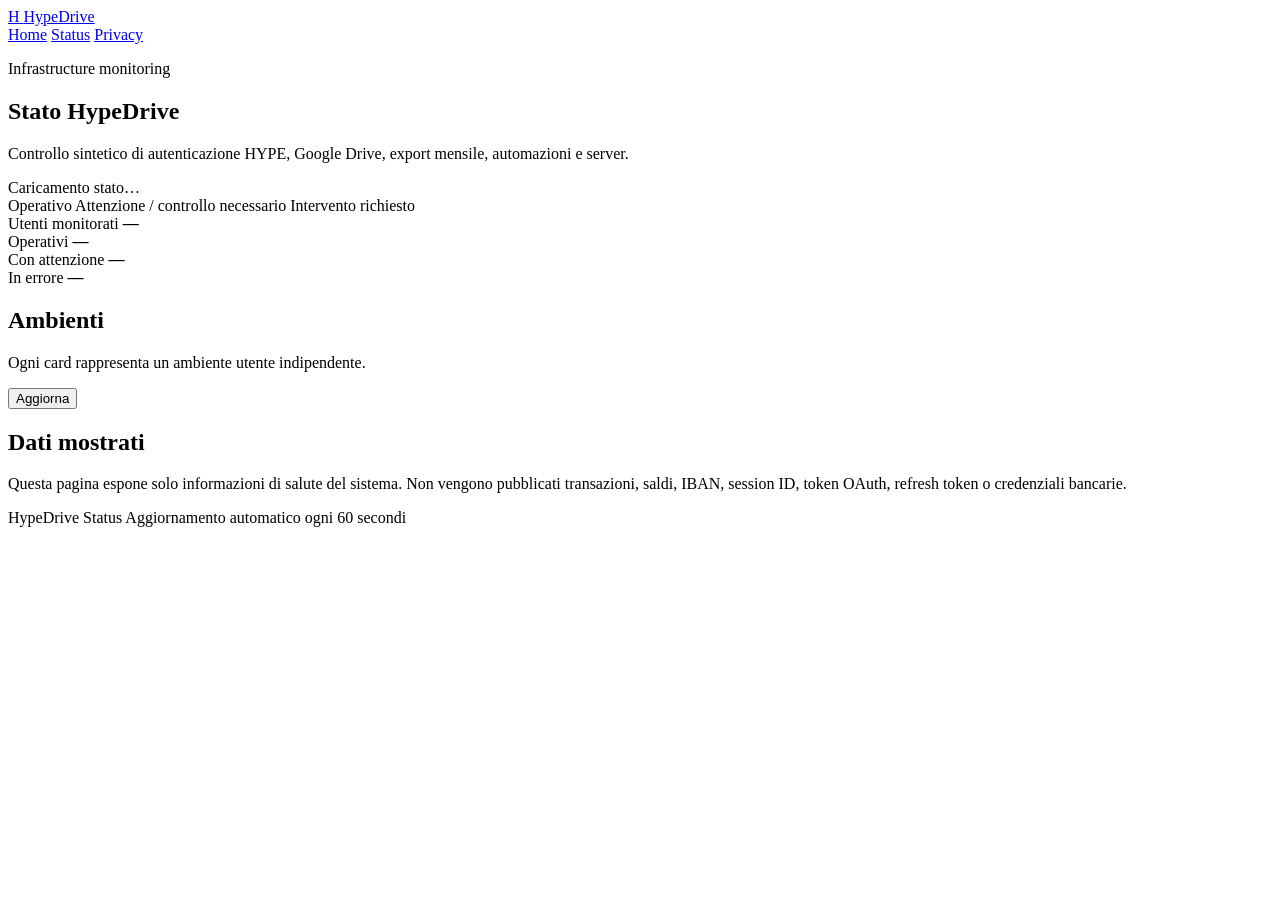
==== status/index.html @ 73c5b18c "Add scalable HypeDrive status dashboard" ====
<!doctype html>
<html lang="it">
<head>
  <meta charset="utf-8">
  <meta name="viewport" content="width=device-width, initial-scale=1">
  <meta name="color-scheme" content="light dark">
  <meta name="description" content="Dashboard pubblica di stato dell'infrastruttura HypeDrive.">
  <title>HypeDrive Status</title>
  <link rel="stylesheet" href="assets/status.css">
</head>
<body>
  <header class="topbar">
    <div class="shell topbar-inner">
      <a class="brand" href="../index.html" aria-label="HypeDrive home">
        <span class="brand-mark" aria-hidden="true">H</span>
        <span>HypeDrive</span>
      </a>
      <nav class="topnav" aria-label="Navigazione principale">
        <a href="../index.html">Home</a>
        <a class="active" href="./">Status</a>
        <a href="../privacy.html">Privacy</a>
      </nav>
    </div>
  </header>

  <main class="shell page">
    <section class="hero">
      <div>
        <p class="eyebrow">Infrastructure monitoring</p>
        <h1>Stato HypeDrive</h1>
        <p class="hero-copy">Controllo sintetico di autenticazione HYPE, Google Drive, export mensile, automazioni e server.</p>
      </div>
      <div id="global-state" class="global-state state-orange" aria-live="polite">
        <span class="status-dot" aria-hidden="true"></span>
        <span id="global-state-label">Caricamento stato…</span>
      </div>
    </section>

    <section class="legend" aria-label="Legenda stati">
      <span><i class="legend-dot green"></i>Operativo</span>
      <span><i class="legend-dot orange"></i>Attenzione / controllo necessario</span>
      <span><i class="legend-dot red"></i>Intervento richiesto</span>
    </section>

    <section class="summary-grid" aria-label="Riepilogo">
      <article class="summary-card">
        <span class="summary-label">Utenti monitorati</span>
        <strong id="summary-users">—</strong>
      </article>
      <article class="summary-card">
        <span class="summary-label">Operativi</span>
        <strong id="summary-green">—</strong>
      </article>
      <article class="summary-card">
        <span class="summary-label">Con attenzione</span>
        <strong id="summary-orange">—</strong>
      </article>
      <article class="summary-card">
        <span class="summary-label">In errore</span>
        <strong id="summary-red">—</strong>
      </article>
    </section>

    <section class="section-heading">
      <div>
        <h2>Ambienti</h2>
        <p>Ogni card rappresenta un ambiente utente indipendente.</p>
      </div>
      <button id="refresh-button" class="refresh-button" type="button">Aggiorna</button>
    </section>

    <div id="users-grid" class="users-grid" aria-live="polite"></div>

    <section class="security-note">
      <h2>Dati mostrati</h2>
      <p>Questa pagina espone solo informazioni di salute del sistema. Non vengono pubblicati transazioni, saldi, IBAN, session ID, token OAuth, refresh token o credenziali bancarie.</p>
    </section>
  </main>

  <footer class="footer">
    <div class="shell footer-inner">
      <span>HypeDrive Status</span>
      <span id="page-updated">Aggiornamento automatico ogni 60 secondi</span>
    </div>
  </footer>

  <script src="assets/status.js" defer></script>
</body>
</html>
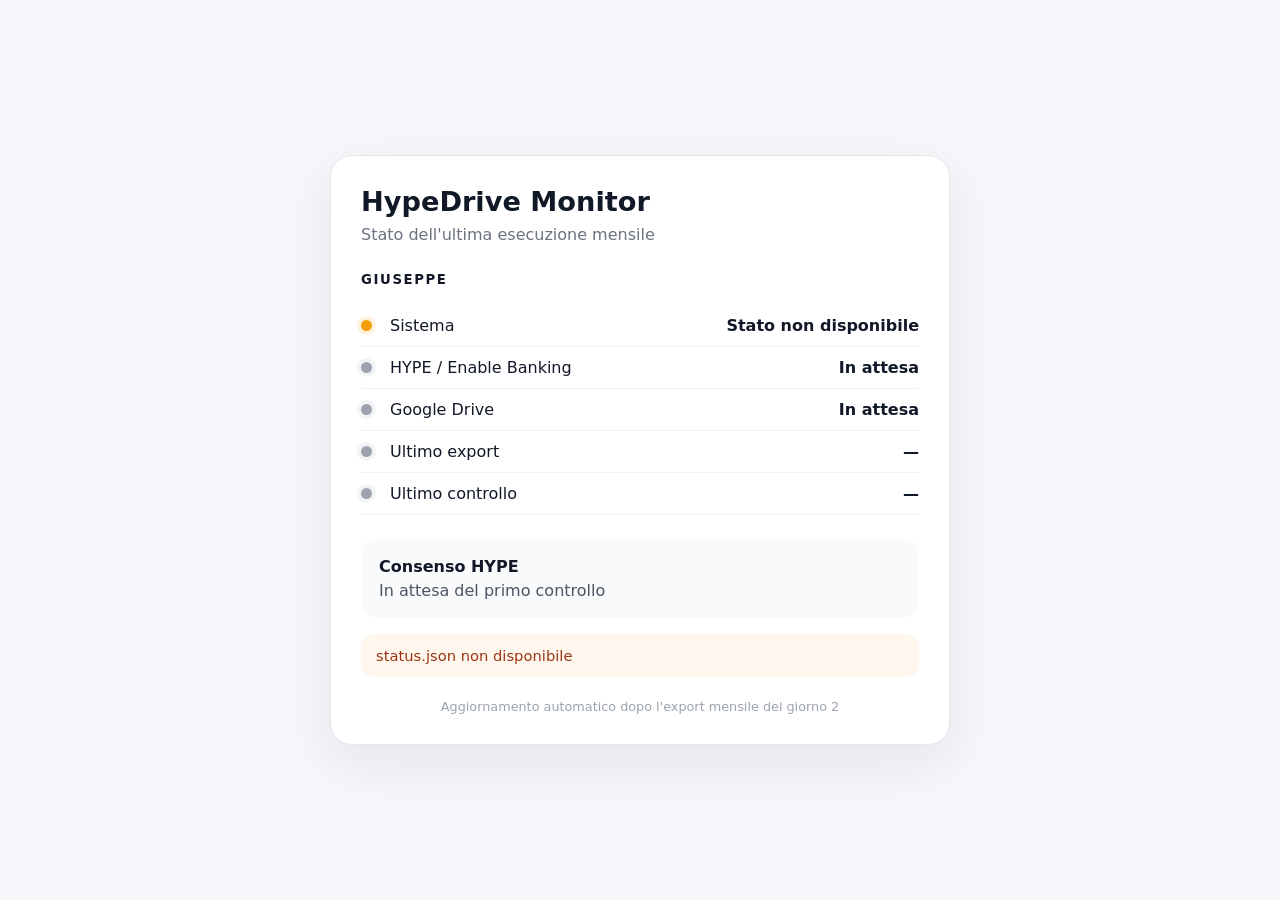
==== commit 2d8d8eb1: "Simplify HypeDrive status dashboard" ====
--- a/status/index.html
+++ b/status/index.html
@@ -2,88 +2,88 @@
 <html lang="it">
 <head>
   <meta charset="utf-8">
-  <meta name="viewport" content="width=device-width, initial-scale=1">
+  <meta name="viewport" content="width=device-width,initial-scale=1">
   <meta name="color-scheme" content="light dark">
-  <meta name="description" content="Dashboard pubblica di stato dell'infrastruttura HypeDrive.">
-  <title>HypeDrive Status</title>
-  <link rel="stylesheet" href="assets/status.css">
+  <title>HypeDrive Monitor</title>
+  <style>
+    :root{font-family:Inter,ui-sans-serif,system-ui,-apple-system,BlinkMacSystemFont,"Segoe UI",sans-serif;color:#111827;background:#f6f7fb}*{box-sizing:border-box}body{margin:0;min-height:100vh;display:grid;place-items:center;padding:24px}.card{width:min(620px,100%);background:#fff;border:1px solid #e5e7eb;border-radius:22px;padding:30px;box-shadow:0 18px 55px rgba(15,23,42,.08)}h1{margin:0 0 8px;font-size:1.7rem}.sub{margin:0 0 28px;color:#6b7280}.user{font-size:.83rem;font-weight:800;letter-spacing:.12em;margin-bottom:18px}.row{display:grid;grid-template-columns:18px 1fr auto;gap:11px;align-items:center;padding:11px 0;border-bottom:1px solid #f0f1f4}.row:last-of-type{border-bottom:0}.dot{width:11px;height:11px;border-radius:50%;background:#9ca3af;box-shadow:0 0 0 4px rgba(156,163,175,.12)}.green{background:#16a34a;box-shadow:0 0 0 4px rgba(22,163,74,.12)}.orange{background:#f59e0b;box-shadow:0 0 0 4px rgba(245,158,11,.13)}.red{background:#dc2626;box-shadow:0 0 0 4px rgba(220,38,38,.12)}.value{font-weight:700;text-align:right}.consent{margin-top:24px;padding:18px;border-radius:16px;background:#f8fafc}.consent-title{font-weight:800;margin-bottom:5px}.consent-text{color:#4b5563}.error{margin-top:16px;padding:13px 15px;border-radius:13px;background:#fff7ed;color:#9a3412;font-size:.92rem;display:none}.footer{margin-top:22px;color:#9ca3af;font-size:.8rem;text-align:center}@media(prefers-color-scheme:dark){:root{color:#f3f4f6;background:#0b1020}.card{background:#111827;border-color:#263044;box-shadow:none}.sub,.consent-text{color:#9ca3af}.row{border-color:#202a3a}.consent{background:#172033}.error{background:#2a1b12;color:#fdba74}}@media(max-width:520px){.card{padding:22px}.row{grid-template-columns:18px 1fr}.value{grid-column:2;text-align:left;color:#6b7280;font-weight:600}}
+  </style>
 </head>
 <body>
-  <header class="topbar">
-    <div class="shell topbar-inner">
-      <a class="brand" href="../index.html" aria-label="HypeDrive home">
-        <span class="brand-mark" aria-hidden="true">H</span>
-        <span>HypeDrive</span>
-      </a>
-      <nav class="topnav" aria-label="Navigazione principale">
-        <a href="../index.html">Home</a>
-        <a class="active" href="./">Status</a>
-        <a href="../privacy.html">Privacy</a>
-      </nav>
-    </div>
-  </header>
+  <main class="card">
+    <h1>HypeDrive Monitor</h1>
+    <p class="sub">Stato dell'ultima esecuzione mensile</p>
+    <div class="user" id="user">GIUSEPPE</div>
 
-  <main class="shell page">
-    <section class="hero">
-      <div>
-        <p class="eyebrow">Infrastructure monitoring</p>
-        <h1>Stato HypeDrive</h1>
-        <p class="hero-copy">Controllo sintetico di autenticazione HYPE, Google Drive, export mensile, automazioni e server.</p>
-      </div>
-      <div id="global-state" class="global-state state-orange" aria-live="polite">
-        <span class="status-dot" aria-hidden="true"></span>
-        <span id="global-state-label">Caricamento stato…</span>
-      </div>
+    <div class="row"><span class="dot" id="system-dot"></span><span>Sistema</span><span class="value" id="system-value">In attesa</span></div>
+    <div class="row"><span class="dot" id="bank-dot"></span><span id="bank-name">HYPE / Enable Banking</span><span class="value" id="bank-value">In attesa</span></div>
+    <div class="row"><span class="dot" id="drive-dot"></span><span id="drive-name">Google Drive</span><span class="value" id="drive-value">In attesa</span></div>
+    <div class="row"><span class="dot" id="export-dot"></span><span>Ultimo export</span><span class="value" id="export-value">—</span></div>
+    <div class="row"><span class="dot" id="check-dot"></span><span>Ultimo controllo</span><span class="value" id="check-value">—</span></div>
+
+    <section class="consent">
+      <div class="consent-title">Consenso HYPE</div>
+      <div class="consent-text" id="consent-value">In attesa del primo controllo</div>
     </section>
-
-    <section class="legend" aria-label="Legenda stati">
-      <span><i class="legend-dot green"></i>Operativo</span>
-      <span><i class="legend-dot orange"></i>Attenzione / controllo necessario</span>
-      <span><i class="legend-dot red"></i>Intervento richiesto</span>
-    </section>
-
-    <section class="summary-grid" aria-label="Riepilogo">
-      <article class="summary-card">
-        <span class="summary-label">Utenti monitorati</span>
-        <strong id="summary-users">—</strong>
-      </article>
-      <article class="summary-card">
-        <span class="summary-label">Operativi</span>
-        <strong id="summary-green">—</strong>
-      </article>
-      <article class="summary-card">
-        <span class="summary-label">Con attenzione</span>
-        <strong id="summary-orange">—</strong>
-      </article>
-      <article class="summary-card">
-        <span class="summary-label">In errore</span>
-        <strong id="summary-red">—</strong>
-      </article>
-    </section>
-
-    <section class="section-heading">
-      <div>
-        <h2>Ambienti</h2>
-        <p>Ogni card rappresenta un ambiente utente indipendente.</p>
-      </div>
-      <button id="refresh-button" class="refresh-button" type="button">Aggiorna</button>
-    </section>
-
-    <div id="users-grid" class="users-grid" aria-live="polite"></div>
-
-    <section class="security-note">
-      <h2>Dati mostrati</h2>
-      <p>Questa pagina espone solo informazioni di salute del sistema. Non vengono pubblicati transazioni, saldi, IBAN, session ID, token OAuth, refresh token o credenziali bancarie.</p>
-    </section>
+    <div class="error" id="error-box"></div>
+    <div class="footer">Aggiornamento automatico dopo l'export mensile del giorno 2</div>
   </main>
 
-  <footer class="footer">
-    <div class="shell footer-inner">
-      <span>HypeDrive Status</span>
-      <span id="page-updated">Aggiornamento automatico ogni 60 secondi</span>
-    </div>
-  </footer>
+<script>
+const $=id=>document.getElementById(id);
+const setDot=(id,status)=>{const el=$(id);el.className='dot '+(['green','orange','red'].includes(status)?status:'');};
+const fmt=d=>new Intl.DateTimeFormat('it-IT',{timeZone:'Europe/Rome',day:'2-digit',month:'2-digit',year:'numeric',hour:'2-digit',minute:'2-digit'}).format(d);
+const fmtDate=d=>new Intl.DateTimeFormat('it-IT',{timeZone:'Europe/Rome',day:'2-digit',month:'2-digit',year:'numeric'}).format(d);
 
-  <script src="assets/status.js" defer></script>
+function expectedCheckMissing(lastCheck){
+  const now=new Date();
+  const parts=new Intl.DateTimeFormat('en-CA',{timeZone:'Europe/Rome',year:'numeric',month:'2-digit',day:'2-digit'}).formatToParts(now);
+  const obj=Object.fromEntries(parts.map(p=>[p.type,p.value]));
+  const day=Number(obj.day);
+  if(day<3) return false;
+  if(!lastCheck) return true;
+  const lp=new Intl.DateTimeFormat('en-CA',{timeZone:'Europe/Rome',year:'numeric',month:'2-digit'}).formatToParts(lastCheck);
+  const lo=Object.fromEntries(lp.map(p=>[p.type,p.value]));
+  return lo.year!==obj.year || lo.month!==obj.month;
+}
+
+function render(data){
+  $('user').textContent=(data.user||'Giuseppe').toUpperCase();
+  $('bank-name').textContent=data.bank?.name||'Banca / Provider';
+  $('drive-name').textContent=data.drive?.name||'Google Drive';
+
+  let systemStatus=data.system?.status||'unknown';
+  let systemMessage=data.system?.message||'In attesa';
+  const lastCheck=data.last_check?new Date(data.last_check):null;
+  if(expectedCheckMissing(lastCheck) && systemStatus!=='red'){
+    systemStatus='orange';
+    systemMessage='Controllo mensile non eseguito';
+  }
+
+  setDot('system-dot',systemStatus); $('system-value').textContent=systemMessage;
+  setDot('bank-dot',data.bank?.status); $('bank-value').textContent=data.bank?.message||'In attesa';
+  setDot('drive-dot',data.drive?.status); $('drive-value').textContent=data.drive?.message||'In attesa';
+
+  if(data.last_export){setDot('export-dot','green');$('export-value').textContent=fmtDate(new Date(data.last_export));}
+  else {$('export-value').textContent='Nessun export registrato';}
+
+  if(lastCheck){setDot('check-dot','green');$('check-value').textContent=fmt(lastCheck);}
+  else {$('check-value').textContent='Nessun controllo registrato';}
+
+  if(data.consent_expires_at){
+    const expiry=new Date(data.consent_expires_at);const days=Math.ceil((expiry-new Date())/86400000);
+    if(days<0){$('consent-value').textContent='scaduto';}
+    else if(days===0){$('consent-value').textContent='scade oggi';}
+    else {$('consent-value').textContent=`scade tra ${days} giorni`;}
+  }
+
+  if(data.last_error){$('error-box').style.display='block';$('error-box').textContent=data.last_error;}
+}
+
+fetch('../status.json?ts='+Date.now(),{cache:'no-store'})
+  .then(r=>{if(!r.ok)throw new Error('status.json non disponibile');return r.json();})
+  .then(render)
+  .catch(err=>{setDot('system-dot','orange');$('system-value').textContent='Stato non disponibile';$('error-box').style.display='block';$('error-box').textContent=err.message;});
+</script>
 </body>
 </html>
